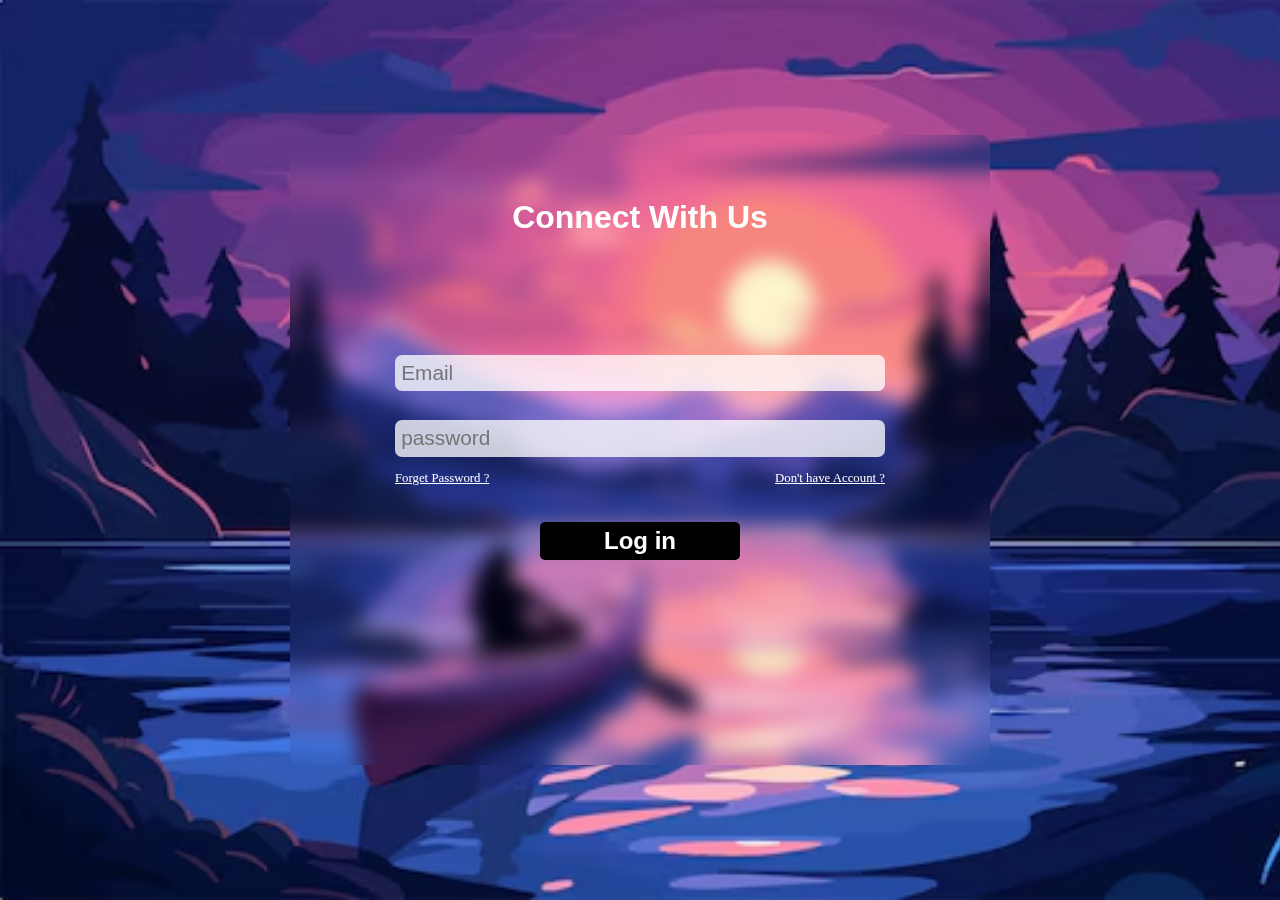
==== extra/login.html @ 502cd195 "Add files via upload" ====
<!DOCTYPE html>
<html lang="en">
<head>
    <meta charset="UTF-8">
    <meta name="viewport" content="width=device-width, initial-scale=1.0">
    <title>Log in</title>
    <style>
        *{
            padding: 0px;
            margin: 0px;
            box-sizing: border-box;
        }
        html,body{
            height: 100%;
            width: 100%;
        }
        body{
            background-image: url("back3.avif");
            background-repeat: no-repeat;
            background-size: cover;
            display: grid; 
            place-items: center;
        }
        #box{
            width: 90%;
            max-width: 700px;
            height: 70%;
            background-color: transparent;
            backdrop-filter: blur(10px);
            border-radius: 10px;
            display: flex;
            flex-direction: column;
            justify-content: center;
            align-items: center;
        }
        #box input{
            width: 70%;
            font-size: 1.3em;
            padding: 0.3em;
            border-radius: 7px;
            border: none;
            margin: 0.7em 0px;
            background-color: rgba(255, 255, 255, 0.768);
        }
        #box button{
            font-size: 1.5em;
            padding: 0.2em 0.7em;
            margin-top: 1.5em;
            border-radius: 5px;
            border: none;
            color: white;
            font-weight: 700;
            background-color: rgb(0, 0, 0);
            width: 70%;
            max-width: 200px;
        }
        #box p{
            font-weight: 700;
            font-family: Verdana, Geneva, Tahoma, sans-serif;
            color: white;
            position: absolute;
            font-size: 2em;
            top: 2em;
        }
        #box div{
            width: 70%;
            display: flex;
            justify-content: space-between;
        }
        #box a{
            font-size: 0.8em;
            color: white;
        }
    </style>
</head>
<body>
        <form id="box" action="" method="post">
            <p>Connect With Us</p>
            <input name="email" type="email" placeholder="Email" autocomplete="off" required>
            <input name="password" type="password" placeholder="password" autocomplete="off" required>

            <div>
                <a href="#">Forget Password ?</a>
                <a href="#">Don't have Account ?</a>
            </div>

            <button type="submit">Log in</button>
        </form>
</body>
</html>
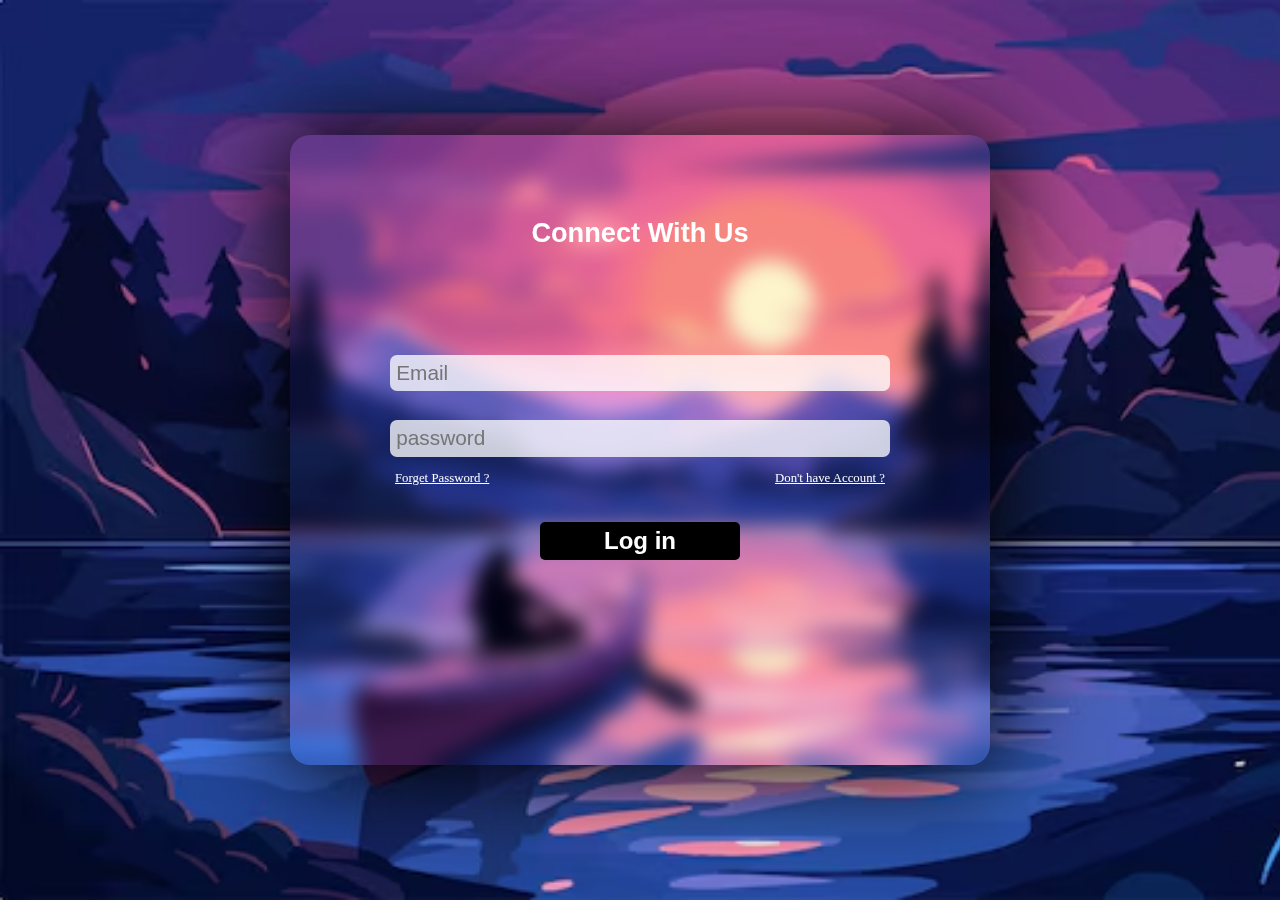
==== commit 4dd3a848: "Add files via upload" ====
--- a/extra/login.html
+++ b/extra/login.html
@@ -22,19 +22,21 @@
             place-items: center;
         }
         #box{
-            width: 90%;
+            width: 93%;
             max-width: 700px;
             height: 70%;
             background-color: transparent;
             backdrop-filter: blur(10px);
-            border-radius: 10px;
+            border-radius: 20px;
             display: flex;
             flex-direction: column;
             justify-content: center;
             align-items: center;
+            box-shadow: 2px 2px 100px 5px black; 
         }
         #box input{
-            width: 70%;
+            width: 90%;
+            max-width: 500px;
             font-size: 1.3em;
             padding: 0.3em;
             border-radius: 7px;
@@ -59,8 +61,8 @@
             font-family: Verdana, Geneva, Tahoma, sans-serif;
             color: white;
             position: absolute;
-            font-size: 2em;
-            top: 2em;
+            font-size: 1.7em;
+            top: 3em;
         }
         #box div{
             width: 70%;
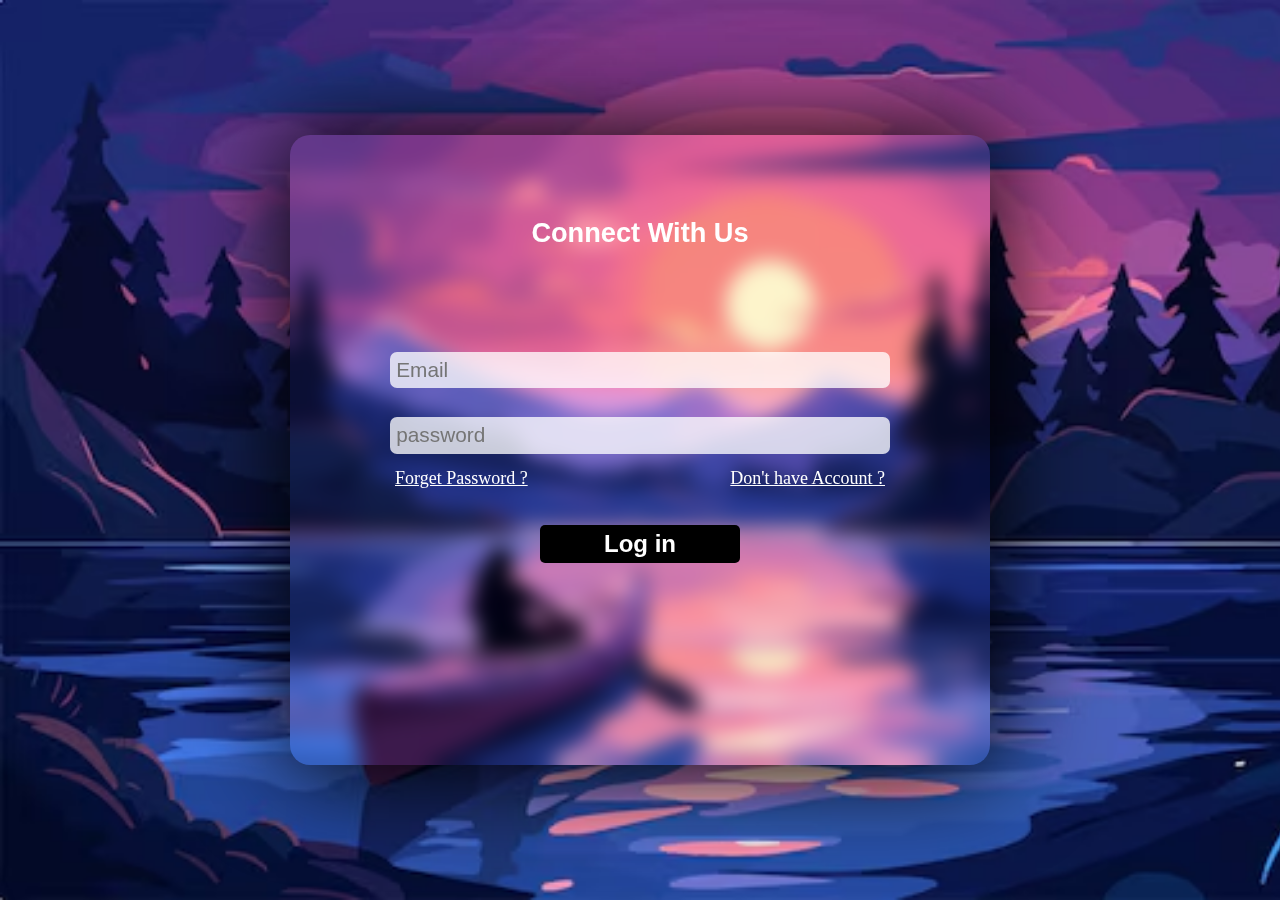
==== commit 5eac72bd: "Update login.html" ====
--- a/extra/login.html
+++ b/extra/login.html
@@ -70,7 +70,7 @@
             justify-content: space-between;
         }
         #box a{
-            font-size: 0.8em;
+            font-size: 2vmin;
             color: white;
         }
     </style>
@@ -89,4 +89,4 @@
             <button type="submit">Log in</button>
         </form>
 </body>
-</html>+</html>
